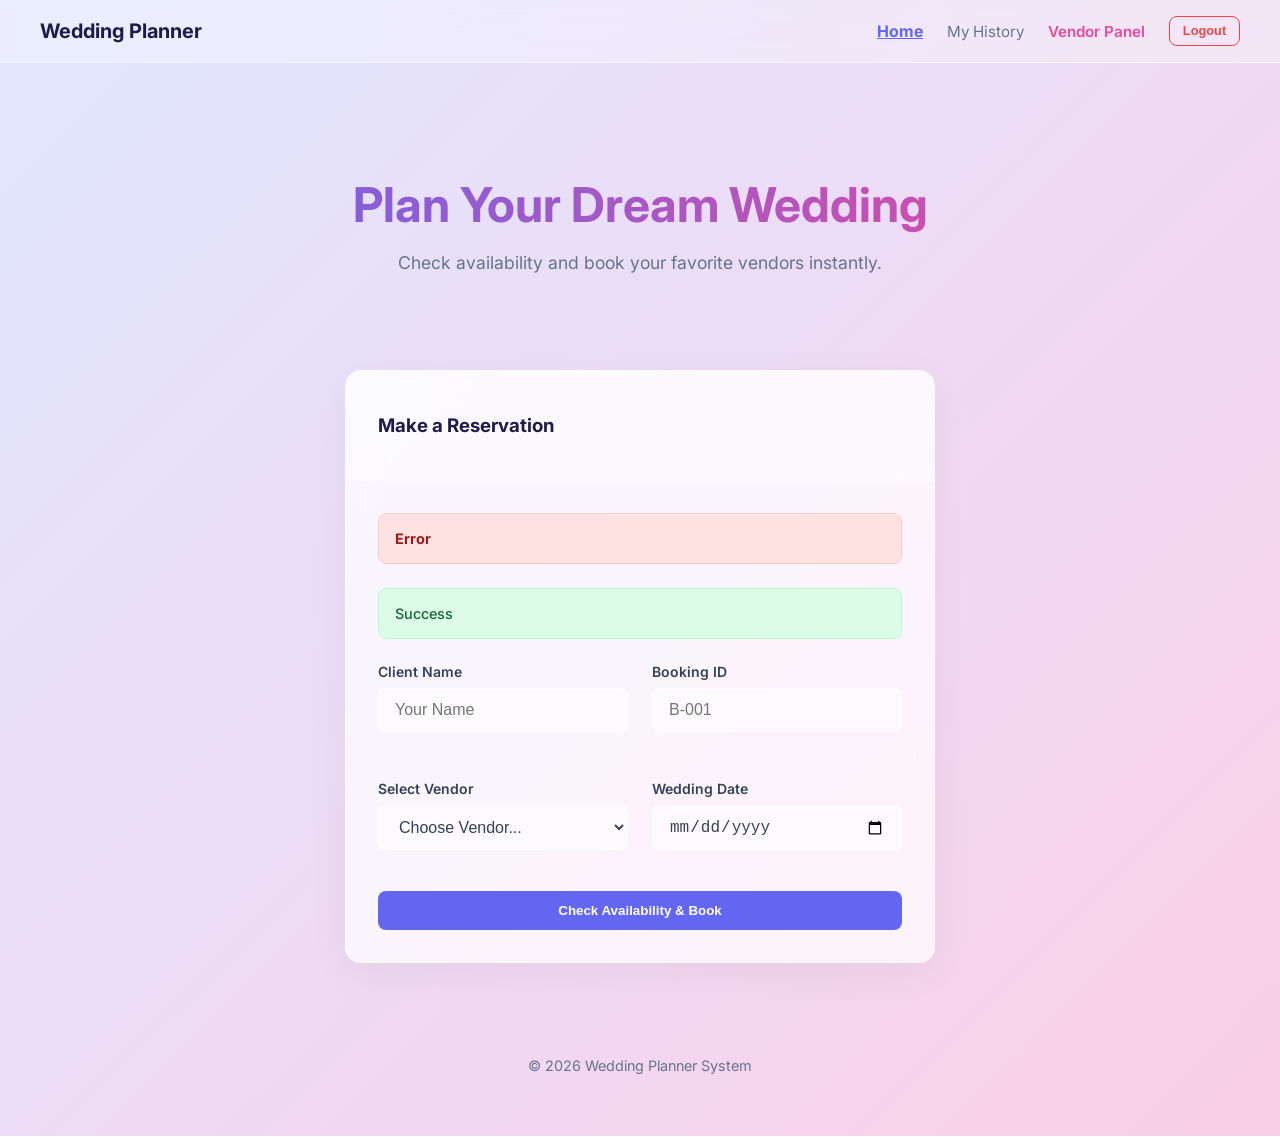
==== src/main/resources/templates/index.html @ cc85b3c3 "createing client and vendor system" ====
<!DOCTYPE html>
<html xmlns:th="http://www.thymeleaf.org">
<head>
    <meta charset="UTF-8">
    <meta name="viewport" content="width=device-width, initial-scale=1.0">
    <title>Wedding Planner | Home</title>
    <style>
        /* Modern UI Base Integration */
        @import url('https://fonts.googleapis.com/css2?family=Inter:wght@300;400;500;600;700&display=swap');

        :root {
            --primary: #6366f1;
            --primary-hover: #4f46e5;
            --secondary: #ec4899;
            --dark: #1e1b4b;
            --text-main: #334155;
            --text-muted: #64748b;
            --bg-gradient-1: #e0e7ff;
            --bg-gradient-2: #fbcfe8;
            --card-bg: rgba(255, 255, 255, 0.7);
            --border-radius: 16px;
            --transition: all 0.3s cubic-bezier(0.4, 0, 0.2, 1);
        }

        body {
            font-family: 'Inter', sans-serif;
            color: var(--text-main);
            background: linear-gradient(135deg, var(--bg-gradient-1) 0%, var(--bg-gradient-2) 100%);
            min-height: 100vh;
            margin: 0;
            display: flex;
            flex-direction: column;
        }

        /* Glassmorphism Card Utilities */
        .glass-card {
            background: var(--card-bg);
            backdrop-filter: blur(16px);
            -webkit-backdrop-filter: blur(16px);
            border: 1px solid rgba(255, 255, 255, 0.5);
            border-radius: var(--border-radius);
            box-shadow: 0 10px 40px rgba(0, 0, 0, 0.05);
            transition: var(--transition);
            overflow: hidden;
            animation: fadeUp 0.6s ease-out forwards;
        }

        .glass-card:hover {
            box-shadow: 0 15px 50px rgba(0, 0, 0, 0.1);
            transform: translateY(-2px);
        }

        .glass-header {
            background: rgba(255, 255, 255, 0.4);
            padding: 1.5rem 2rem;
            border-bottom: 1px solid rgba(255, 255, 255, 0.5);
        }

        .glass-body {
            padding: 2rem;
        }

        /* Navbar */
        .navbar {
            background: rgba(255, 255, 255, 0.3);
            backdrop-filter: blur(20px);
            border-bottom: 1px solid rgba(255, 255, 255, 0.5);
            padding: 1rem 0;
        }

        .nav-container {
            display: flex;
            justify-content: space-between;
            align-items: center;
            max-width: 1200px;
            margin: 0 auto;
            padding: 0 1rem;
        }

        .brand {
            font-size: 1.25rem;
            font-weight: 700;
            color: var(--dark);
            text-decoration: none;
            display: flex;
            align-items: center;
            gap: 0.5rem;
        }

        .nav-links {
            display: flex;
            gap: 1.5rem;
            list-style: none;
            margin: 0;
            align-items: center;
        }

        /* Typography */
        .title-gradient {
            background: linear-gradient(to right, var(--primary), var(--secondary));
            -webkit-background-clip: text;
            -webkit-text-fill-color: transparent;
            font-weight: 700;
        }

        /* Forms */
        .form-group { margin-bottom: 1.5rem; }
        .form-label { display: block; font-size: 0.875rem; font-weight: 600; margin-bottom: 0.5rem; color: var(--text-main); }
        .form-control, .form-select {
            width: 100%;
            padding: 0.75rem 1rem;
            font-size: 1rem;
            border: 1px solid rgba(255, 255, 255, 0.8);
            border-radius: 8px;
            background: rgba(255, 255, 255, 0.5);
            transition: var(--transition);
            box-sizing: border-box;
            color: var(--text-main);
        }

        .form-control:focus, .form-select:focus {
            outline: none;
            background: rgba(255, 255, 255, 0.9);
            border-color: var(--primary);
            box-shadow: 0 0 0 4px rgba(99, 102, 241, 0.1);
        }

        /* Buttons */
        .btn {
            display: inline-block;
            font-weight: 600;
            text-align: center;
            cursor: pointer;
            border: none;
            padding: 0.75rem 1.5rem;
            border-radius: 8px;
            transition: var(--transition);
            text-decoration: none;
        }

        .btn-primary { background: var(--primary); color: white; width: 100%; }
        .btn-primary:hover { background: var(--primary-hover); transform: translateY(-1px); box-shadow: 0 4px 12px rgba(99, 102, 241, 0.3); }

        .btn-outline-danger { background: transparent; color: #ef4444; border: 1px solid #ef4444; font-size: 0.8rem; padding: 0.4rem 0.8rem; }
        .btn-outline-danger:hover { background: #ef4444; color: white; }

        /* Layout */
        .container { max-width: 1200px; margin: 0 auto; padding: 0 1rem; }
        .hero { text-align: center; padding: 5rem 0 3rem 0; }
        .center-wrapper { display: flex; justify-content: center; padding: 2rem 0; }
        .auth-card { width: 100%; max-width: 700px; }

        /* Alerts */
        .alert { padding: 1rem; border-radius: 8px; margin-bottom: 1.5rem; font-size: 0.9rem; font-weight: 500; }
        .alert-success { background: #dcfce7; color: #166534; border: 1px solid #bbf7d0; }
        .alert-error { background: #fee2e2; color: #991b1b; border: 1px solid #fecaca; }

        @keyframes fadeUp {
            from { opacity: 0; transform: translateY(20px); }
            to { opacity: 1; transform: translateY(0); }
        }

        .link-muted { color: var(--text-muted); text-decoration: none; font-size: 0.95rem; }
        .link-muted:hover { color: var(--primary); }
        .active-link { color: var(--primary); font-weight: 700; }
    </style>
</head>
<body>

<nav class="navbar">
    <div class="nav-container">
        <a class="brand" href="/">Wedding Planner</a>
        <ul class="nav-links">
            <li><a href="/" class="active-link">Home</a></li>
            <li><a href="/client-history" class="link-muted">My History</a></li>
            <li><a href="/vendor-panel" class="link-muted" style="color: var(--secondary); font-weight: 600;">Vendor Panel</a></li>
            <li>
                <form th:action="@{/logout}" method="post">
                    <button type="submit" class="btn btn-outline-danger">Logout</button>
                </form>
            </li>
        </ul>
    </div>
</nav>

<div class="hero">
    <div class="container">
        <h1 class="title-gradient" style="font-size: 3rem; margin-bottom: 1rem;">Plan Your Dream Wedding</h1>
        <p style="color: var(--text-muted); font-size: 1.1rem;">Check availability and book your favorite vendors instantly.</p>
    </div>
</div>

<div class="container mb-5">
    <div class="center-wrapper">
        <div class="glass-card auth-card">
            <div class="glass-header">
                <h3 class="mb-0" style="color: var(--dark);">Make a Reservation</h3>
            </div>
            <div class="glass-body">
                <!-- Alerts -->
                <div th:if="${error}" class="alert alert-error">
                    <strong th:text="${error}">Error</strong>
                </div>
                <div th:if="${message}" class="alert alert-success">
                    <span th:text="${message}">Success</span>
                </div>

                <form th:action="@{/save}" method="post" th:object="${booking}">
                    <div style="display: grid; grid-template-columns: 1fr 1fr; gap: 1.5rem;">
                        <div class="form-group">
                            <label class="form-label">Client Name</label>
                            <input type="text" class="form-control" th:field="*{clientName}" placeholder="Your Name" required>
                        </div>
                        <div class="form-group">
                            <label class="form-label">Booking ID</label>
                            <input type="text" class="form-control" th:field="*{bookingID}" placeholder="B-001" required>
                        </div>
                        <div class="form-group">
                            <label class="form-label">Select Vendor</label>
                            <select class="form-select" th:field="*{vendorName}" required>
                                <option value="" selected disabled>Choose Vendor...</option>
                                <option value="Grand Hotel - Catering">Grand Hotel - Catering</option>
                                <option value="Royal Studio - Photography">Royal Studio - Photography</option>
                                <option value="Elegant Decorators">Elegant Decorators</option>
                            </select>
                        </div>
                        <div class="form-group">
                            <label class="form-label">Wedding Date</label>
                            <input type="date" class="form-control" th:field="*{weddingDate}" required>
                        </div>
                    </div>
                    <div style="margin-top: 1rem;">
                        <button type="submit" class="btn btn-primary">Check Availability & Book</button>
                    </div>
                </form>
            </div>
        </div>
    </div>
</div>

<footer style="text-align: center; padding: 3rem 0; color: var(--text-muted); font-size: 0.9rem;">
    <p>&copy; 2026 Wedding Planner System</p>
</footer>

</body>
</html>
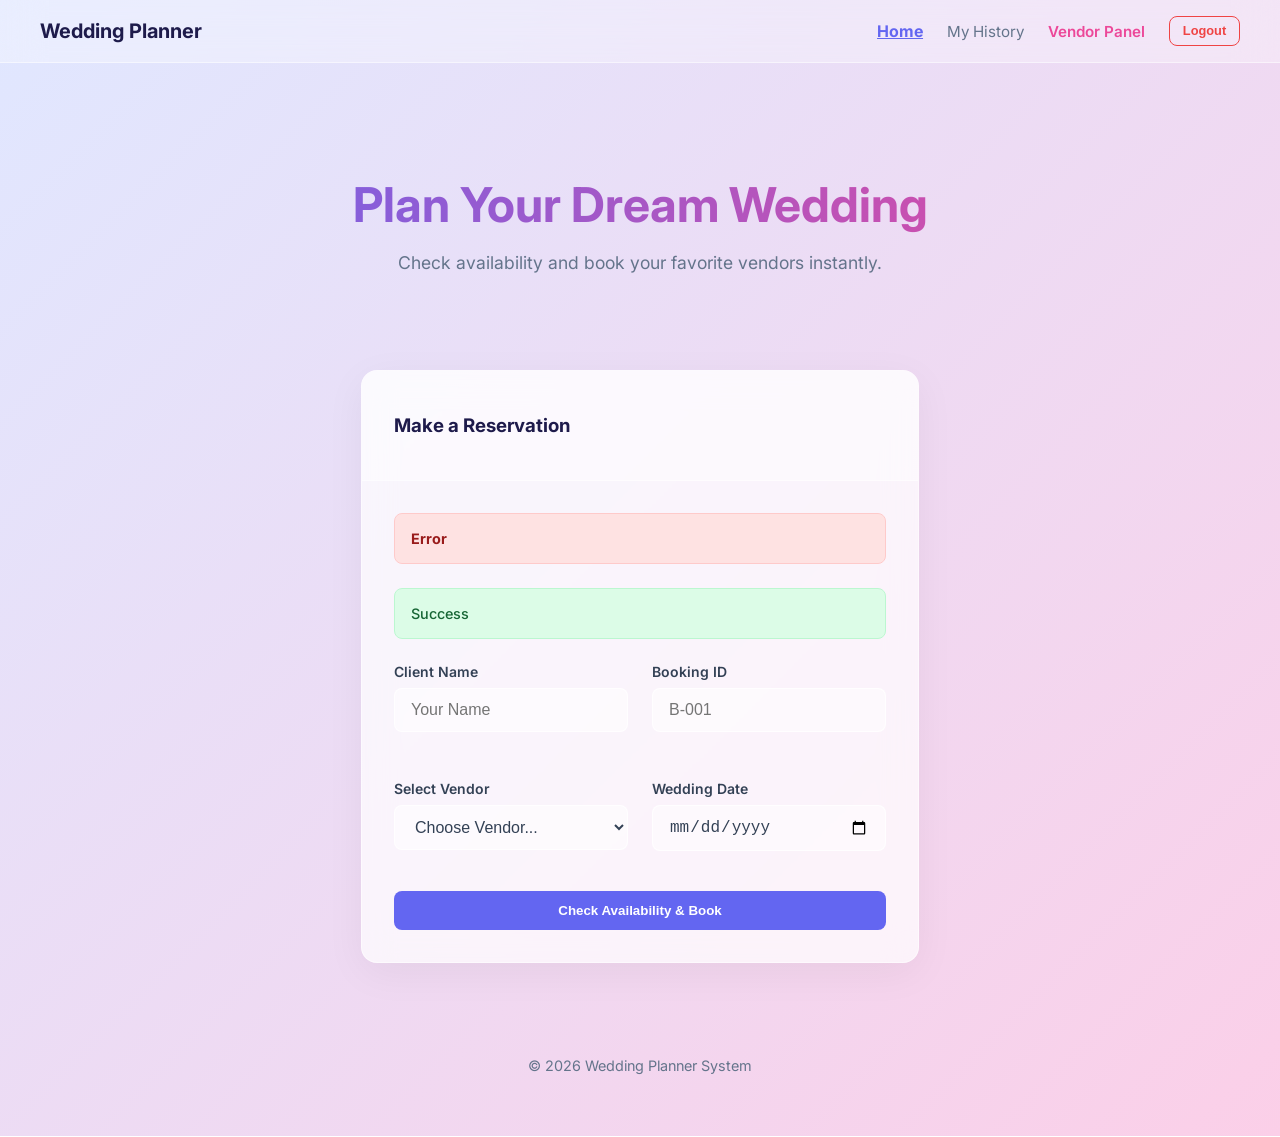
==== commit e1c2c289: "Update index.html upadate hotels names" ====
--- a/src/main/resources/templates/index.html
+++ b/src/main/resources/templates/index.html
@@ -219,9 +219,9 @@
                             <label class="form-label">Select Vendor</label>
                             <select class="form-select" th:field="*{vendorName}" required>
                                 <option value="" selected disabled>Choose Vendor...</option>
-                                <option value="Grand Hotel - Catering">Grand Hotel - Catering</option>
-                                <option value="Royal Studio - Photography">Royal Studio - Photography</option>
-                                <option value="Elegant Decorators">Elegant Decorators</option>
+                                <option value="Seethawaka Regency">Seethawaka Regency</option>
+                                <option value="Kolonna River Side">Kolonna River Side</option>
+                                <option value="Puple Sun Resort">Puple Sun Resort</option>
                             </select>
                         </div>
                         <div class="form-group">
@@ -243,4 +243,4 @@
 </footer>
 
 </body>
-</html>+</html>
